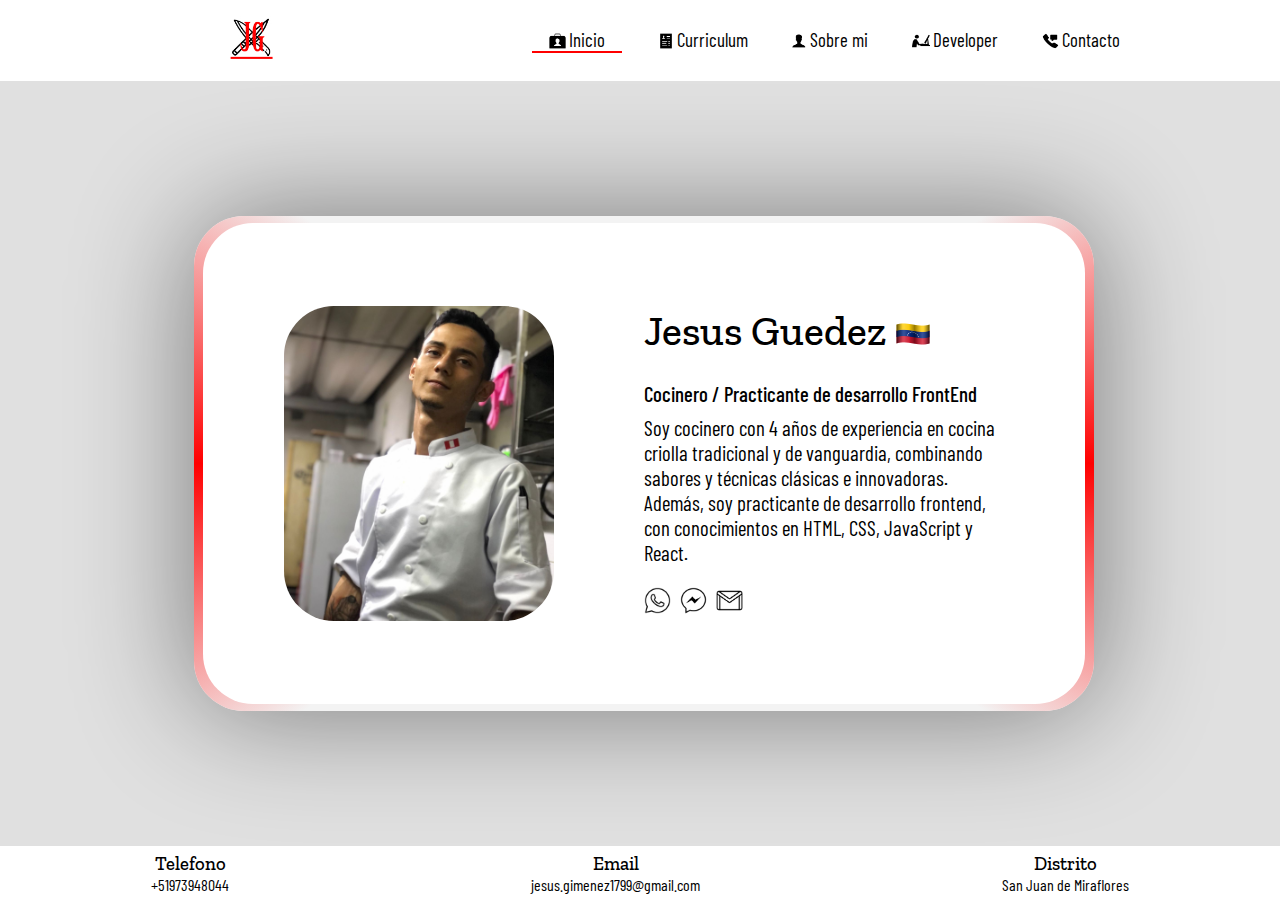
==== index.html @ e89c56f2 "primer commit" ====
<!DOCTYPE html>
<html lang="es">
<head>
    <meta charset="UTF-8">
    <meta name="viewport" content="width=device-width, initial-scale=1.0">
    <link rel="icon" href="./Images/Logo1.jpeg">
    <link rel="stylesheet" href="https://cdnjs.cloudflare.com/ajax/libs/font-awesome/6.0.0-beta3/css/all.min.css">

    <link rel="preconnect" href="https://fonts.googleapis.com">
    <link rel="preconnect" href="https://fonts.gstatic.com" crossorigin>
    <link href="https://fonts.googleapis.com/css2?family=Barlow+Condensed:ital,wght@0,100;0,200;0,300;0,400;0,500;0,600;0,700;0,800;0,900;1,100;1,200;1,300;1,400;1,500;1,600;1,700;1,800;1,900&family=Zilla+Slab:ital,wght@0,300;0,400;0,500;0,600;0,700;1,300;1,400;1,500;1,600;1,700&display=swap" rel="stylesheet">
    <link rel="preconnect" href="https://fonts.googleapis.com">
    <link rel="preconnect" href="https://fonts.gstatic.com" crossorigin>
    <link href="https://fonts.googleapis.com/css2?family=Barlow+Condensed:ital,wght@0,100;0,200;0,300;0,400;0,500;0,600;0,700;0,800;0,900;1,100;1,200;1,300;1,400;1,500;1,600;1,700;1,800;1,900&display=swap" rel="stylesheet">
    <link rel="stylesheet" href="./index.css">
    <title>Portafolio Jesus Guedez</title>
</head>

<body>
    <div class="spinnerLoading-principalContainer">
        <div class="textFuntion-containersecundary">
            <div class="secundary-spinner-global_676767">
                
            </div>
        </div>
        <div class="textLoanding-container456545">
            <h2>Cargando Datos...</h2>
        </div>
    </div>
    <section class="container-Global_11111">
    <header>
        <div class="logo-principal-header_007008009">
            <a href="./index.html"><img src="./Images/Logo1.jpeg" alt=""></a>
        </div>
        <div class="closepOpenButton_dropdonw_545848">
        <div class="dropdonw-globa-button_5454545">
        <img src="./Icons/menuHamburguesa.png" alt="" id="DropDonw-burguer_896776">
        <img src="./Icons/iconX.png" alt="" id="dropdonw-closep_008213">
        </div>
        <div class="ItemsContainerGlobal_371306">
            <a href="./index.html"><button class="btnItmesName-index_686569"><img src="./Icons/iconInicio.png" alt=""> Inicio</button></a>
            <a href="./Curriculum.html"><button class="btnItmesName-Curriculum_686569"><img src="./Icons/iconCurriculum.png" alt=""> Curriculum</button></a>
            <a href="./aboutMe.html"><button class="btnItmesName-SobreMi_686569" id="idsapan-container_5555"><img src="./Icons/iconUsuario.png" alt=""> Sobre mi</button></a>
            <a href="./Programacion.html"><button class="btnItmesName-Programacion_686569"><img src="./Icons/iconsDeveloper.png" alt=""> Developer</button></a>
            <a href="./Contact.html"><button class="btnItmesName-Contacto_686569"><img src="./Icons/iconsPhoneMenu.png" alt=""> Contacto</button></a>
        </div>
    </div>
        
    </header>
    <section class="sudHeader-main_88899912">
        
        <div class="globalIcons-background">
        <div class="imageAnimationBackground_4545456">
        <img src="./iconsBackground/iconKnife1.png" class="iconBackground" alt="">
        <img src="./iconsBackground/iconKnife2.png" class="iconBackground" alt="">
        <img src="./iconsBackground/iconPans2.png" class="iconBackground" alt="">
        <img src="./iconsBackground/iconPans3.png" class="iconBackground" alt="">
        <img src="./iconsBackground/kitchenIcon1.png" class="iconBackground" alt="">
        <img src="./iconsBackground/kitchenIcon2.png" class="iconBackground" alt="">
        <img src="./iconsBackground/pizzaIcon1.png" class="iconBackground" alt="">
        <img src="./iconsBackground/roastChickenIcon1.png" class="iconBackground" alt="">
        <img src="./iconsBackground/rollicon1.png" class="iconBackground" alt="">
        <img src="./iconsBackground/saladIcon.png" class="iconBackground" alt="">
        <img src="./iconsBackground/steakIcon.png" class="iconBackground" alt=""> 
        <img src="./iconsBackground/iconKnife1.png" class="iconBackground" alt="">
        <img src="./iconsBackground/iconKnife2.png" class="iconBackground" alt="">
        <img src="./iconsBackground/iconPans2.png" class="iconBackground" alt="">
        <img src="./iconsBackground/iconPans3.png" class="iconBackground" alt="">
        <img src="./iconsBackground/kitchenIcon1.png" class="iconBackground" alt="">
        <img src="./iconsBackground/kitchenIcon2.png" class="iconBackground" alt="">
        <img src="./iconsBackground/pizzaIcon1.png" class="iconBackground" alt="">
        <img src="./iconsBackground/roastChickenIcon1.png" class="iconBackground" alt="">
        <img src="./iconsBackground/iconPans2.png" class="iconBackground" alt="">
        <img src="./iconsBackground/roastChickenIcon1.png" class="iconBackground" alt="">
        <img src="./iconsBackground/iconPans3.png" class="iconBackground" alt="">
        <img src="./iconsBackground/iconKnife1.png" class="iconBackground" alt="">
        <img src="./iconsBackground/iconKnife2.png" class="iconBackground" alt="">
        <img src="./iconsBackground/iconPans2.png" class="iconBackground" alt="">
        <img src="./iconsBackground/iconKnife1.png" class="iconBackground" alt="">
        <img src="./iconsBackground/iconKnife2.png" class="iconBackground" alt="">
        <img src="./iconsBackground/iconPans3.png" class="iconBackground" alt="">
        <img src="./iconsBackground/kitchenIcon1.png" class="iconBackground" alt="">
        <img src="./iconsBackground/kitchenIcon2.png" class="iconBackground" alt="">
        <img src="./iconsBackground/pizzaIcon1.png" class="iconBackground" alt="">
        <img src="./iconsBackground/kitchenIcon1.png" class="iconBackground" alt="">
        <img src="./iconsBackground/kitchenIcon2.png" class="iconBackground" alt="">
        <img src="./iconsBackground/pizzaIcon1.png" class="iconBackground" alt="">
        <img src="./iconsBackground/roastChickenIcon1.png" class="iconBackground" alt="">
        <img src="./iconsBackground/rollicon1.png" class="iconBackground" alt="">
        <img src="./iconsBackground/saladIcon.png" class="iconBackground" alt="">
        <img src="./iconsBackground/steakIcon.png" class="iconBackground" alt="">
        </div>
        <div class="contentGlobal-SectionMain_548488">
            <div class="imageContent-divMain_4545848">
                <img src="./Images/ImagenDePerfil.jpeg" alt="">
            </div>
            <div class="divContent-mainContainer_4846549">
                <h2>Jesus Guedez <span class="flag_45484"><img src="./Icons/banderaDeVenezuela.png" alt=""></span></h2>
                <h4>Cocinero / Practicante de desarrollo FrontEnd</h4>
                <p>Soy cocinero con 4 años de experiencia en cocina criolla tradicional y de vanguardia, combinando sabores y técnicas clásicas e innovadoras. Además, soy practicante de desarrollo frontend, con conocimientos en HTML, CSS, JavaScript y React.</p>
                <div class="buttonsSocialNetwork-index_454844">
                    <a id="butonIndex-WhatsApp" href=""><img src="./Icons/icon-blackWhiteWhatsApp.png" alt=""></a>                   
                    <a id="butonIndex-Messenger" href=""><img src="./Icons/icon-blackWhiteMessenger.png" alt=""></a>                
                    <a id="butonIndex-Gmail" href=""><img src="./Icons/icon-blackWhiteGmail.png" alt=""></a>
                </div>
            </div>
        </div>
        
        </div>
      </section>
     
    <footer>
        <div class="container-Footer-divSuperior_9988999">
            <div class="Item-Footer-Phone_0008345">
                <h3>Telefono</h3>
                <h4>+51973948044</h4>
            </div>
            <div class="Item-Footer-Phone_0008345">
                <h3>Email</h3>
                <h4>jesus.gimenez1799@gmail.com</h4>
            </div>
            <div class="Item-Footer-Phone_0008345">
                <h3>Distrito</h3>
                <h4>San Juan de Miraflores</h4>
            </div>
        </div>
    </footer>
</section>
</body>
<script src="./Loanding.js"></script>
<script src="./index.js"></script>
</html>
---- index.css ----
:root{
    --fontSecundary: "Barlow Condensed", sans-serif;
    --fontPrincipal: "Zilla Slab", serif;
}
*{
    box-sizing: border-box;
    padding: 0;
    margin: 0;
}
.spinnerLoading-principalContainer{
    height: 100vh;
    width: 100%;
    display: flex;
    flex-direction: column;
    justify-content: center;
    align-items: center;
    gap: 3vh;
    transition: opacity 0.5s ease-in-out;
    
}
.textFuntion-containersecundary{
    height: 18vh;
    width: 18vh;
    border: 1vh solid #f3f3f3;
    border-bottom: 1vh solid #ff0000;
    border-radius: 50%;
    animation: spin 2s linear infinite ;
    display: flex;
    justify-content: center;
    align-items: center;
}
.secundary-spinner-global_676767{
    height: 80%;
    width: 80%;
    border: 1vh solid #f3f3f3;
    border-top: 1vh solid #ff0000;
    border-radius: 50%;
    animation: spin2 1s linear infinite;
}

@keyframes spin {
    0% {transform: rotate(0deg);}
    100%{transform: rotate(360deg);}
}
@keyframes spin2 {
    0% {transform: rotate(-0deg);}
    100%{transform: rotate(-360deg);}
}
.textLoanding-container456545 h2{
    font-family: var(--fontSecundary);
    font-size: 3.1vh;
    font-weight: 500;
    animation: color 2.5s linear infinite;
}
@keyframes color {
    0%{
        color: #000;
    }
    50%{
        color: #d8d8d8;
    }
    100%{
        color: #000;
    }
}
/*Header*/
.container-Global_11111{  
    width: 100%;
    opacity: 0;
    transition: opacity 1s ease-in-out;
    visibility: hidden;
    transition: opacity 1s ease-in-out, visibility 0s 1s;
    position: absolute;
}
.container-Global_11111.show{
    opacity: 1;
    visibility: visible;
    position: static;
    transition: opacity 1s ease-in-out, visibility 0s 0s;
}
body{
    height: 100%;
    width: 100%;
    display: flex;
    flex-direction: column;
    justify-content: center;
    align-items: center;
}
header{
    height: 9vh;
    width: 100%;
    display: flex;
    justify-content: space-between;
    align-items: center;
    padding-left: 25vh;
    padding-right: 10vh;
    background-color: #ffffff;
}
#DropDonw-burguer_896776{
    display: none;
    height: 4.5vh;
    width: 4.5vh;
}
#dropdonw-closep_008213{
    display: none;
    height: 4.5vh;
    width: 4.5vh;
}
#h3contentDropdonw_5555{
    display: none;
}
.logo-principal-header_007008009 img{
    height: 8vh;
}
.ItemsContainerGlobal_371306 a{
    text-decoration: none;
}
.ItemsContainerGlobal_371306{
    height: auto;
    width: 80%;
    display: flex;
    justify-content: space-around;
    align-items: center;
    gap: 4vh;
    padding-right: 5vw;
}
.ItemsContainerGlobal_371306 img{
    width: 2.1vh;
    height: 2.2vh;
    padding-top: 3px;
}
.ItemsContainerGlobal_371306 button{
    height: auto;
    width: 10vh;
    border: none;
    background-color: #fff;
    cursor: pointer;
    border-bottom: 2px solid transparent;
    transition: border-bottom 0.5s ease;
    font-family: var(--fontSecundary);
    font-size: 2.5vh;
    display: flex;
    justify-content: center;
    align-items: center;
    gap: 3px;
}
.ItemsContainerGlobal_371306 button:hover{
    border-bottom: 2px solid #ff0000;
}
a .btnItmesName-index_686569{
    border-bottom: 2px solid #ff0000;
}

.signospan_5555{
    color: #000;
}
/*body*/
.sudHeader-main_88899912{
    height: 85vh;
    width: 100%;
    display: flex;
    justify-content: center;
    align-items: center;
    background-color: #e0e0e0;
    overflow: hidden;
    position: relative;
    perspective: 500px;  
    transform-style: preserve-3d;
}
.globalIcons-background{
    height: 100%;
    width: 100vw;
    position: relative;
    display: flex;
    justify-content: center;
    align-items: center;
    gap: 0.6vw;
    padding: 0;
    
}
.iconBackground{
    height: 5vh;
    width: 5vh;
    object-fit: cover;
    position: absolute;
    animation: donwIcon 5s infinite;
    opacity: 0;
    transition: filter 0.1s ease-in-out, box-shadow 0.3s ease-in-out;
    padding: 0;
}
.iconBackground:hover {
    filter: invert(26%) sepia(88%) saturate(7282%) hue-rotate(0deg) brightness(102%) contrast(106%);
    box-shadow: 0 0 12vw #ff0000,
    0 0 12vw #ff0000,
    0 0 12vw #ff0000;
}
.iconBackground:nth-child(1) { top: 10vh; left: 10vh; animation-duration: 5s; animation-delay: 2s; }
.iconBackground:nth-child(2) { top: 15vh; left: 20vh; animation-duration: 5s; animation-delay: 4.3s; height: 5vh; width: 5vh;}
.iconBackground:nth-child(3) { top: 10vh; left: 30vh; animation-duration: 5s; animation-delay: 1.8s; height: 3vh; width: 3vh;}
.iconBackground:nth-child(4) { top: 15vh; left: 40vh; animation-duration: 6s; animation-delay: 5s; height: 4vh; width: 4vh;}
.iconBackground:nth-child(5) { top: 10vh; left: 50vh; animation-duration: 5s; animation-delay: 2s; }
.iconBackground:nth-child(6) { top: 15vh; left: 60vh; animation-duration: 7s; animation-delay: 4s; height: 3vh; width: 3vh; }
.iconBackground:nth-child(7) { top: 10vh; left: 70vh; animation-duration: 5s; animation-delay: 6s; }
.iconBackground:nth-child(8) { top: 15vh; left: 80vh; animation-duration: 6s; animation-delay: 3.5s; height: 4vh; width: 4vh;}
.iconBackground:nth-child(9) { top: 10vh; left: 90vh; animation-duration: 5s; animation-delay: 4s; }
.iconBackground:nth-child(10) { top: 15vh; left: 100vh; animation-duration: 5s; animation-delay: 4.9s; height: 5vh; width: 5vh;}
.iconBackground:nth-child(11) { top: 10vh; left: 110vh; animation-duration: 5s; animation-delay: 0s; }
.iconBackground:nth-child(12) { top: 15vh; left: 120vh; animation-duration: 7s; animation-delay: 5.5s; height: 3vh; width: 3vh;}
.iconBackground:nth-child(13) { top: 10vh; left: 130vh; animation-duration: 5s; animation-delay: 3.2s; }
.iconBackground:nth-child(14) { top: 15vh; left: 140vh; animation-duration: 7s; animation-delay: 5.2s; height: 3vh; width: 3vh;}
.iconBackground:nth-child(15) { top: 10vh; left: 150vh; animation-duration: 5s; animation-delay: 7.5s; }
.iconBackground:nth-child(16) { top: 15vh; left: 160vh; animation-duration: 6s; animation-delay: 4.3s; height: 4vh; width: 4vh;}
.iconBackground:nth-child(17) { top: 10vh; left: 170vh; animation-duration: 7s; animation-delay: 2.5s;height: 3vh; width: 3vh; }
.iconBackground:nth-child(18) { top: 15vh; left: 180vh; animation-duration: 5s; animation-delay: 1.6s; }
.iconBackground:nth-child(19) { top: 10vh; left: 190vh; animation-duration: 5s; animation-delay: 2s; }
.iconBackground:nth-child(20) { top: 20vh; left: 15vh; animation-duration: 5s; animation-delay: 5.5s; }
.iconBackground:nth-child(21) { top: 25vh; left: 25vh; animation-duration: 7s; animation-delay: 8.3s; height: 3vh; width: 3vh;}
.iconBackground:nth-child(22) { top: 20vh; left: 35vh; animation-duration: 5s; animation-delay: 9.8s; }
.iconBackground:nth-child(23) { top: 25vh; left: 45vh; animation-duration: 7s; animation-delay: 2.6s; height: 3vh; width: 3vh;}
.iconBackground:nth-child(24) { top: 20vh; left: 55vh; animation-duration: 5s; animation-delay: 3.7s; }
.iconBackground:nth-child(25) { top: 25vh; left: 65vh; animation-duration: 6s; animation-delay: 8.2s; height: 4vh; width: 4vh;}
.iconBackground:nth-child(26) { top: 20vh; left: 75vh; animation-duration: 5s; animation-delay: 3.4s; }
.iconBackground:nth-child(27) { top: 25vh; left: 85vh; animation-duration: 7s; animation-delay: 7.2s; height: 3vh; width: 3vh;}
.iconBackground:nth-child(28) { top: 20vh; left: 95vh; animation-duration: 5s; animation-delay: 2.8s; }
.iconBackground:nth-child(29) { top: 25vh; left: 105vh; animation-duration: 5s; animation-delay: 8.1s; height: 5vh; width: 5vh;}
.iconBackground:nth-child(30) { top: 20vh; left: 115vh; animation-duration: 5s; animation-delay: 3.5s; }
.iconBackground:nth-child(31) { top: 25vh; left: 125vh; animation-duration: 7s; animation-delay: 7.7s; height: 3vh; width: 3vh;}
.iconBackground:nth-child(32) { top: 20vh; left: 135vh; animation-duration: 5s; animation-delay: 6.1s; }
.iconBackground:nth-child(33) { top: 25vh; left: 145vh; animation-duration: 6s; animation-delay: 1.2s; height: 4vh; width: 4vh;}
.iconBackground:nth-child(34) { top: 20vh; left: 155vh; animation-duration: 7s; animation-delay: 2.5s; height: 3vh; width: 3vh;}
.iconBackground:nth-child(35) { top: 25vh; left: 165vh; animation-duration: 5s; animation-delay: 8.4s; height: 5vh; width: 5vh;}
.iconBackground:nth-child(36) { top: 20vh; left: 175vh; animation-duration: 7s; animation-delay: 7.6s;height: 3vh; width: 3vh;}
.iconBackground:nth-child(37) { top: 25vh; left: 185vh; animation-duration: 5s; animation-delay: 8.6s; }
.iconBackground:nth-child(38) { top: 20vh; left: 190vh; animation-duration: 6s; animation-delay: 1.3s; height: 4vh; width: 4vh;}
@keyframes donwIcon{
    0%{
        transform: translateY(0);
        opacity: 0;
    }
    50%{
        opacity: 1;
    }
    100%{
        transform: translateY(60vh);
        opacity: 0;
    }
}

.contentGlobal-SectionMain_548488 {
    position: relative;
    height: 55vh;
    width: 100vh;
    background-color: #f3f3f3;
    border-radius: 50px;
    display: flex;
    justify-content: center;
    align-items: center;
    font-size: 5vh;
    z-index: 1;
    overflow: hidden;
    box-shadow: 0 0 120px #00000077;
}

.contentGlobal-SectionMain_548488::before {
    content: '';
    position: absolute;
    top: -1;
    left: -1;
    height: 110%;
    width: 110%;
    background-image: conic-gradient(from 90deg, #ff0000, #f3f3f3, #f3f3f3,
    #f3f3f3, #f3f3f3, #ff0000,
    #f3f3f3, #f3f3f3, #f3f3f3, #f3f3f3, #ff0000);
    border-radius: 50px;
    padding: 3vh;
    z-index: -2;
    animation: rotate 5s linear infinite; 
    object-fit: cover;
}
.contentGlobal-SectionMain_548488::after{
    content: '';
    position: absolute;
    height: 97%;
    width: 98%;
    border-radius: 50px;
    background-color: #fff;
    z-index: -1;
}

@keyframes rotate {
    0% {
        transform: rotate(0deg);
    }
    100% {
        transform: rotate(360deg);
    }
}

.imageContent-divMain_4545848{
    height: 100%;
    width: 50%;
    display: flex;
    justify-content: center;
    align-items: center;
}
.imageContent-divMain_4545848 img{
    height: 35vh;
    width: 30vh;
    object-fit: cover;
    border-radius: 50px;
}
.divContent-mainContainer_4846549{
    height: 100%;
    width: 50%;
    display: flex;
    flex-direction: column;
    justify-content: center;
    align-items: flex-start;
    gap: 1vh;
    padding-top: 1vh;
}
.divContent-mainContainer_4846549 h2{
    height: 5vh;
    width: 32vh;
    display: flex;
    justify-content: flex-start;
    align-items: center;
    font-size: 2.6rem;
    font-family: var(--fontPrincipal);
    font-weight: 500;
    gap: 1vh;
}
.flag_45484{
   padding-top: 1.6vh;
}
.divContent-mainContainer_4846549 h4{
    font-size: 1.3rem;
    font-family: var(--fontSecundary);
    font-weight: 500;
    padding-top: 2vh;
}
.divContent-mainContainer_4846549 p{
    width: 80%;
    font-size: 1.3rem;
    font-family: var(--fontSecundary);
    font-weight: 400;
}
.buttonsSocialNetwork-index_454844{
    height: 6vh;
    width: 12vh;
    display: flex;
    justify-content: flex-start;
    align-items: center;
    gap: 1vh;
    
}
.buttonsSocialNetwork-index_454844 a{
    width: 3vh;
    height: 3vh;
    text-decoration: none;
    color: #000;
    display: flex;
    justify-content: center;
    align-items: center;
    border-radius: 20px;
    transition: 0.8s ease-in-out;
    
}
.buttonsSocialNetwork-index_454844 a img{
    height: 3vh;
    width: 3vh;
}

.buttonsSocialNetwork-index_454844 h3{
    font-size: 1.2rem;
    font-family: var(--fontSecundary);
    font-weight: 400;
    
}
.buttonsSocialNetwork-index_454844 img{
    height: 2.2vh;
    width: 2.2vh;
}
.containerIconUp1{
    height: 3vh;
    width: 5vh;
    display: flex;
    justify-content: center;
    align-items: center;
}
.spanIconUp_1{
    height: 100%;
    width: 100%;
    display: flex;
    align-items: center;
   
}
.containerIconUp2{
    height: 3vh;
    width: 5vh;
    display: flex;
    justify-content: center;
    align-items: center;
}
.spanIconUp_2{
    height: 100%;
    width: 100%;
    display: flex;
    align-items: center;
}
.containerIconUp3{
    height: 3vh;
    width: 5vh;
    display: flex;
    justify-content: center;
    align-items: center;
    
}
.spanIconUp_3{
    height: 100%;
    width: 100%;
    display: flex;
    align-items: center;
}
/*Footer*/
footer{
    height: 5vh;
    width: 100%;
    background-color: #fff;
    display: flex;
    justify-content: center;
    align-items: center;
    padding-top: 1vh; 
}
.container-Footer-divSuperior_9988999{
    height: 65%;
    width: 100%;
    display: flex;
    justify-content: space-around;
    align-items: center;
    text-align: center;
    
}
.Item-Footer-Phone_0008345 h3{
    font-family: var(--fontPrincipal);
    font-weight: 500;
}
.Item-Footer-Phone_0008345 h4{
    font-family: var(--fontSecundary);
    font-weight: 400;
}
.container-Footer-lowerDiv{
    height: 22%;
    width: 100%;
    display: flex;
    justify-content: center;
    align-items: flex-end;
}
.DIvision-containers_545645421212{
    width: 100%;
    display: flex;
    justify-content: center;
    align-items: center;

}
.DIvision-containers_545645421212 hr{
    width: 75%;
}

@media (max-width: 1540px){
    .logo-principal-header_007008009 img{
        height: 6.7vh;
    }
    .ItemsContainerGlobal_371306 button{
        font-size: 2.3vh;
    }
    .ItemsContainerGlobal_371306 img{
        width: 2.0vh;
        height: 2.1vh;
        padding-top: 0.3vh;
    }
}
@media (max-width: 1350px){
    .logo-principal-header_007008009 img{
        height: 6.0vh;
    }
    .ItemsContainerGlobal_371306 button{
        font-size: 2.1vh;
    }
    .ItemsContainerGlobal_371306 img{
        width: 1.9vh;
        height: 2.0vh;
        padding-top: 0.3vh;
    }
}
@media (max-width: 1150px){
    header{
        padding-left: 14vh;
    }
}
@media (max-width: 1050px){
    
    .logo-principal-header_007008009 img{
        height: 6.5vh;
    }
    .closepOpenButton_dropdonw_545848{
        height: 35vh;
        width: 28vh;
        display: flex;
        flex-direction: column;
        align-items: end;
        justify-content: flex-end;
        z-index: 10;
        position: relative;
        top: 15vh;
    }
    .ItemsContainerGlobal_371306{
        height: 100%;
        width: 100%;
        padding: 0;
        gap: 0;
        display: none;
        flex-direction: column;
        align-items: center;
        position: relative;
        top: 1vh;
        z-index: 1;
    }
    .ItemsContainerGlobal_371306 a{
        width: 100%;
        height: 100%;
    }
    .ItemsContainerGlobal_371306 button{
        font-size: 2vh;
        height: 100%;
        width: 100%;
        background-color:#eeeeee;
        display: flex;
        justify-content: flex-start;
        padding-left: 1.5vh;
        align-items: center;
        border-bottom: 1.5px solid #d1d1d1;
        transition: border-left 0.1s ease-in-out,
        transform 0.2s ease-in-out;
        
    }
    .ItemsContainerGlobal_371306 button:hover {
        background-color: #fcfcfc;
        border-left: 5px solid #ff0000;
        border-bottom: 0;
        box-shadow: 0 0 120px #00000071;
    }
    .dropdonw-globa-button_5454545{
        display: flex;
        position: relative;
        bottom: 30vh;
        width: 28vh;
        height: 5vh;
        display: flex;
        justify-content: end;
        align-items: center;
    }
    #DropDonw-burguer_896776{
        display: flex;
        height: 3.5vh;
        width: 3.5vh;
        cursor: pointer;
        position: relative;
        transform: scale(1);
        transition: transform 0.3s ease-in-out;
    }
    #DropDonw-burguer_896776:hover{
        transform: scale(1.05);
    }
    #dropdonw-closep_008213{
        display: none;
        height: 3.5vh;
        width: 3.5vh;
        cursor: pointer;
        position: relative;
        top: 31vh;
        transform: scale(1);
        transition: transform 0.3s ease-in-out;
    }
    #dropdonw-closep_008213:hover{
        transform: scale(1.05);
    }
    .iconchoteAndContext_4848{
        height: 100%;
        width: 60%;
        display: flex;
        justify-content: flex-end;
        align-items: center;
        gap: 5px;
    }
    #h3contentDropdonw_5555{
        display: flex;
        position: relative;
        font-family: var(--fontSecundary);
        font-weight: 400;
    }
    #coheteIcon_785484{
        height: 2vh;
        width: 2vh;
    }
    a .btnItmesName-index_686569{
        background-color: #fcfcfc;
        border-left: 5px solid #ff0000;
    }
    .contentGlobal-SectionMain_548488{
        height: 45vh;
        width: 85vh;
    }
    .imageContent-divMain_4545848 img{
        height: 30vh;
        width: 25vh;
    }
    .divContent-mainContainer_4846549 h2{
        font-size: 2.5rem;
    }
    .divContent-mainContainer_4846549 h4{
        font-size: 1.2rem;
    }
    .divContent-mainContainer_4846549 p{
        font-size: 1rem;
    }
    footer{
        width: 100%;
        height: 5vh;
        display: flex;
        flex-direction: column;
        justify-content: center;
        align-items: center;
    }
    .container-Footer-divSuperior_9988999{
        width: 90%;
    }
    .Item-Footer-Phone_0008345 h3{
        font-size: 1.1rem;
    }
    .Item-Footer-Phone_0008345 h4{
        font-size: 1rem;
    }
}
@media(max-width: 870px){
    header{
        padding-left: 10vh;
    }
    .contentGlobal-SectionMain_548488{
        height: 40vh;
        width: 75vh;
    }
    .imageContent-divMain_4545848 img{
        height: 28vh;
        width: 23vh;
    }
    .divContent-mainContainer_4846549 h2{
        font-size: 2.4rem;
    }
    .divContent-mainContainer_4846549 h4{
        font-size: 1.1rem;
        padding: 0;
    }
    .divContent-mainContainer_4846549 p{
        font-size: 1rem;
    }
    .buttonsSocialNetwork-index_454844 a img{
        height: 2.8vh;
        width: 2.8vh;
    }
    footer{
        width: 100%;
        height: 9vh;
        display: flex;
        flex-direction: column;
        justify-content: center;
        align-items: center;
    }
    .container-Footer-divSuperior_9988999{
        width: 90%;
    }
    .Item-Footer-Phone_0008345 h3{
        font-size: 1.1rem;
    }
    .Item-Footer-Phone_0008345 h4{
        font-size: 1rem;
    }
}
@media(max-width: 770px){
    .contentGlobal-SectionMain_548488{
        height: 50vh;
        width: 65vh;
        gap: 1px;
    }
    .imageContent-divMain_4545848 img{
        height: 40vh;
        width: 30vh;
        border-radius: 10px;
    }
    .divContent-mainContainer_4846549{
        height: 100%;
        width: 40%;
        display: flex;
        flex-direction: column;
        justify-content: center;
        align-items: flex-start;
    }
    .divContent-mainContainer_4846549 h2{
        font-size: 2.1rem;
    }
    .divContent-mainContainer_4846549 h4{
        font-size: 1.1rem;
        padding: 0;
    }
    .divContent-mainContainer_4846549 p{
        font-size: 1rem;
    }
    .buttonsSocialNetwork-index_454844 a img{
        height: 2.5vh;
        width: 2.5vh;
    }
    .buttonsSocialNetwork-index_454844{
        height: 3vh;
    }
    .divContent-mainContainer_4846549{
        gap: 1vh;
    }
    footer{
        width: 100%;
        height: 5vh;
        display: flex;
        flex-direction: column;
        justify-content: center;
        align-items: center;
    }
    .container-Footer-divSuperior_9988999{
        width: 90%;
        gap: 2vh;
    }
    .Item-Footer-Phone_0008345 h3{
        font-size: 1rem;
    }
    .Item-Footer-Phone_0008345 h4{
        font-size: 0.9rem;
        
    }
}
@media(max-width: 670px){
    .contentGlobal-SectionMain_548488{
        height: 75vh;
        width: 50vh;
        gap: 1px;
        z-index: 1;
        flex-direction: column;
        justify-content: center;
        align-items: center;
    }
    .contentGlobal-SectionMain_548488::before {
        content: '';
        position: absolute;
        top: -1;
        left: -1;
        height: 110%;
        width: 165%;
        background-image: conic-gradient(from 90deg, #ff0000, #f3f3f3, #f3f3f3,
        #f3f3f3, #f3f3f3, #ff0000,
        #f3f3f3, #f3f3f3, #f3f3f3, #f3f3f3, #ff0000);
        border-radius: 50px;
        padding: 3vh;
        z-index: -2;
        animation: rotate 5s linear infinite; 
        object-fit: cover;
    }
    .contentGlobal-SectionMain_548488::after{
        content: '';
        position: absolute;
        height: 97%;
        width: 96%;
        border-radius: 50px;
        background-color: #fff;
        z-index: -1;
    }
    .imageContent-divMain_4545848{
        height: 56%;
    }
    .imageContent-divMain_4545848 img{
        border-radius: 30px;
    }
    .divContent-mainContainer_4846549{
        height: 30%;
        width: 60%;
        display: flex;
        flex-direction: column;
        justify-content: center;
        align-items: flex-start;
    }
    .divContent-mainContainer_4846549 p{
        width: 100%;
    }
}
@media(max-width: 550px){
    .contentGlobal-SectionMain_548488{
        height: 70vh;
        width: 45vh;
    }
    .imageContent-divMain_4545848 img{
        border-radius: 30px;
        height: 37vh;
    }
    .divContent-mainContainer_4846549 h2{
        font-size: 1.9rem;
    }
    .divContent-mainContainer_4846549 h4{
        font-size: 1rem;
        padding: 0;
    }
    .divContent-mainContainer_4846549 p{
        font-size: 0.9rem;
    }
    .buttonsSocialNetwork-index_454844{
        width: 90%;
        justify-content: center;
        padding-top: 1vh;
    }
    .buttonsSocialNetwork-index_454844 a img{
        height: 2.7vh;
        width: 2.7vh;
    }
    .divContent-mainContainer_4846549{
        gap: 0.6vh;
    }
}
@media(max-width: 475px){
    header{
        padding: 0;
        justify-content: space-evenly;
    }
    .imageContent-divMain_4545848{
        height: 52%;
    }
    .imageContent-divMain_4545848 img{
        border-radius: 30px;
        height: 32vh;
    }
    .divContent-mainContainer_4846549{
        height: 35%;
        align-items: flex-start;
        gap: 0.2vh;
        padding: 0;
    }
    .divContent-mainContainer_4846549 h2{
        font-size: 3vh;
        gap: 0.5vh;
        
    }
    .divContent-mainContainer_4846549 h4{
        font-size: 1.8vh;
        padding: 0;
        
    }
    .divContent-mainContainer_4846549 p{
        font-size: 1.5vh;
        padding-top: 0.3vh;
       
    }
    .buttonsSocialNetwork-index_454844{
        width: 90%;
        height: 100%;
        justify-content: center;
        padding-top: 1vh;
    }
    .buttonsSocialNetwork-index_454844 a img{
        height: 2.7vh;
        width: 2.7vh;
    }
    .flag_45484{
        padding-top: 1.5vh;
    }
    .flag_45484 img{
        height: 3vh;
        width: 3vh;
        align-items: center;
    }
    .contentGlobal-SectionMain_548488{
        height: 65vh;
        width: 38vh;
        gap: 1px;
        z-index: 1;
        flex-direction: column;
        justify-content: center;
        align-items: center;
    }
    .contentGlobal-SectionMain_548488::before {
        content: '';
        position: absolute;
        top: -1;
        left: -1;
        height: 110%;
        width: 185%;
        background-image: conic-gradient(from 90deg, #ff0000, #f3f3f3, #f3f3f3,
        #f3f3f3, #f3f3f3, #ff0000,
        #f3f3f3, #f3f3f3, #f3f3f3, #f3f3f3, #ff0000);
        border-radius: 50px;
        padding: 3vh;
        z-index: -2;
        animation: rotate 5s linear infinite; 
        object-fit: cover;
    }
    .contentGlobal-SectionMain_548488::after{
        content: '';
        position: absolute;
        height: 97%;
        width: 96%;
        border-radius: 50px;
        background-color: #fff;
        z-index: -1;
    }
    footer{
        width: 100%;
        height: 5vh;
        display: flex;
        flex-direction: column;
        justify-content: center;
        align-items: center;
    }
    .container-Footer-divSuperior_9988999{
        width: 90%;
        gap: 2vh;
    }
    .Item-Footer-Phone_0008345 h3{
        font-size: 0.8rem;
    }
    .Item-Footer-Phone_0008345 h4{
        font-size: 0.6rem;
        
    }
}
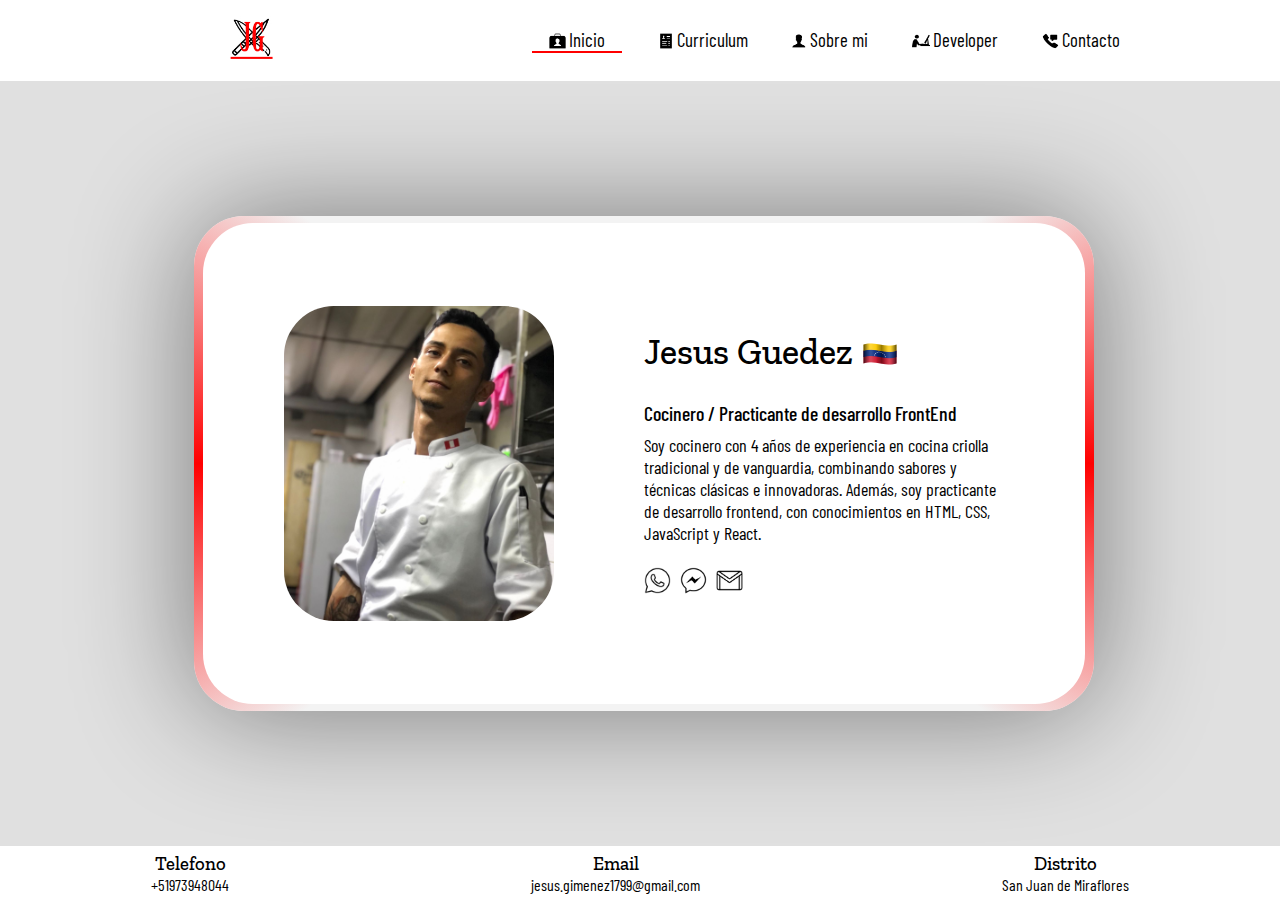
==== commit 5eb7c8f0: "9no commit interaccion botons" ====
--- a/index.html
+++ b/index.html
@@ -99,9 +99,9 @@
                 <h4>Cocinero / Practicante de desarrollo FrontEnd</h4>
                 <p>Soy cocinero con 4 años de experiencia en cocina criolla tradicional y de vanguardia, combinando sabores y técnicas clásicas e innovadoras. Además, soy practicante de desarrollo frontend, con conocimientos en HTML, CSS, JavaScript y React.</p>
                 <div class="buttonsSocialNetwork-index_454844">
-                    <a id="butonIndex-WhatsApp" href=""><img src="./Icons/icon-blackWhiteWhatsApp.png" alt=""></a>                   
-                    <a id="butonIndex-Messenger" href=""><img src="./Icons/icon-blackWhiteMessenger.png" alt=""></a>                
-                    <a id="butonIndex-Gmail" href=""><img src="./Icons/icon-blackWhiteGmail.png" alt=""></a>
+                    <a id="butonIndex-WhatsApp" href="https://wa.me/51973948044" target="_blank"><img src="./Icons/icon-blackWhiteWhatsApp.png" alt=""></a>                   
+                    <a id="butonIndex-Messenger" href="https://www.messenger.com/t/8865443180166654/" target="_blank"><img src="./Icons/icon-blackWhiteMessenger.png" alt=""></a>                
+                    <a id="butonIndex-Gmail" href="https://mail.google.com/mail/?view=cm&fs=1&to=jesus.gimenez1799@gmail.com" target="_blank"><img src="./Icons/icon-blackWhiteGmail.png" alt=""></a>
                 </div>
             </div>
         </div>
--- a/index.css
+++ b/index.css
@@ -105,9 +105,6 @@
     display: none;
     height: 4.5vh;
     width: 4.5vh;
-}
-#h3contentDropdonw_5555{
-    display: none;
 }
 .logo-principal-header_007008009 img{
     height: 8vh;
@@ -157,7 +154,7 @@
 /*body*/
 .sudHeader-main_88899912{
     height: 85vh;
-    width: 100%;
+    width: 100vw;
     display: flex;
     justify-content: center;
     align-items: center;
@@ -467,7 +464,7 @@
     width: 75%;
 }
 
-@media (max-width: 1540px){
+@media screen and (max-width: 1540px){
     .logo-principal-header_007008009 img{
         height: 6.7vh;
     }
@@ -479,8 +476,23 @@
         height: 2.1vh;
         padding-top: 0.3vh;
     }
-}
-@media (max-width: 1350px){
+    .iconBackground{
+        display: none;
+    }
+}
+@media screen and (max-height: 900px){
+    .divContent-mainContainer_4846549 h2{
+        font-size: 4vh;
+    }
+    .divContent-mainContainer_4846549 h4{
+        font-size: 2.2vh;
+    }
+    .divContent-mainContainer_4846549 p{
+        font-size: 2vh;
+    }
+}
+
+@media screen and (max-width: 1350px){
     .logo-principal-header_007008009 img{
         height: 6.0vh;
     }
@@ -493,12 +505,12 @@
         padding-top: 0.3vh;
     }
 }
-@media (max-width: 1150px){
+@media screen and (max-width: 1150px){
     header{
         padding-left: 14vh;
     }
 }
-@media (max-width: 1050px){
+@media screen and (max-width: 1050px){
     
     .logo-principal-header_007008009 img{
         height: 6.5vh;
@@ -593,16 +605,6 @@
         align-items: center;
         gap: 5px;
     }
-    #h3contentDropdonw_5555{
-        display: flex;
-        position: relative;
-        font-family: var(--fontSecundary);
-        font-weight: 400;
-    }
-    #coheteIcon_785484{
-        height: 2vh;
-        width: 2vh;
-    }
     a .btnItmesName-index_686569{
         background-color: #fcfcfc;
         border-left: 5px solid #ff0000;
@@ -642,7 +644,7 @@
         font-size: 1rem;
     }
 }
-@media(max-width: 870px){
+@media screen and (max-width: 870px){
     header{
         padding-left: 10vh;
     }
@@ -686,7 +688,7 @@
         font-size: 1rem;
     }
 }
-@media(max-width: 770px){
+@media screen and(max-width: 770px){
     .contentGlobal-SectionMain_548488{
         height: 50vh;
         width: 65vh;
@@ -745,7 +747,7 @@
         
     }
 }
-@media(max-width: 670px){
+@media screen and (max-width: 670px){
     .contentGlobal-SectionMain_548488{
         height: 75vh;
         width: 50vh;
@@ -785,6 +787,8 @@
     }
     .imageContent-divMain_4545848 img{
         border-radius: 30px;
+        height: 36vh;
+        width: 30vh;
     }
     .divContent-mainContainer_4846549{
         height: 30%;
@@ -797,8 +801,11 @@
     .divContent-mainContainer_4846549 p{
         width: 100%;
     }
-}
-@media(max-width: 550px){
+    footer{
+        height: 4vh;
+    }
+}
+@media screen and (max-width: 550px){
     .contentGlobal-SectionMain_548488{
         height: 70vh;
         width: 45vh;
@@ -830,7 +837,7 @@
         gap: 0.6vh;
     }
 }
-@media(max-width: 475px){
+@media screen and (max-width: 475px){
     header{
         padding: 0;
         justify-content: space-evenly;
@@ -843,14 +850,14 @@
         height: 32vh;
     }
     .divContent-mainContainer_4846549{
-        height: 35%;
+        height: 38%;
         align-items: flex-start;
         gap: 0.2vh;
         padding: 0;
     }
     .divContent-mainContainer_4846549 h2{
         font-size: 3vh;
-        gap: 0.5vh;
+        gap: 0.1vh;
         
     }
     .divContent-mainContainer_4846549 h4{
@@ -870,8 +877,8 @@
         padding-top: 1vh;
     }
     .buttonsSocialNetwork-index_454844 a img{
-        height: 2.7vh;
-        width: 2.7vh;
+        height: 2.8vh;
+        width: 2.8vh;
     }
     .flag_45484{
         padding-top: 1.5vh;
@@ -934,4 +941,4 @@
         font-size: 0.6rem;
         
     }
-}+    }
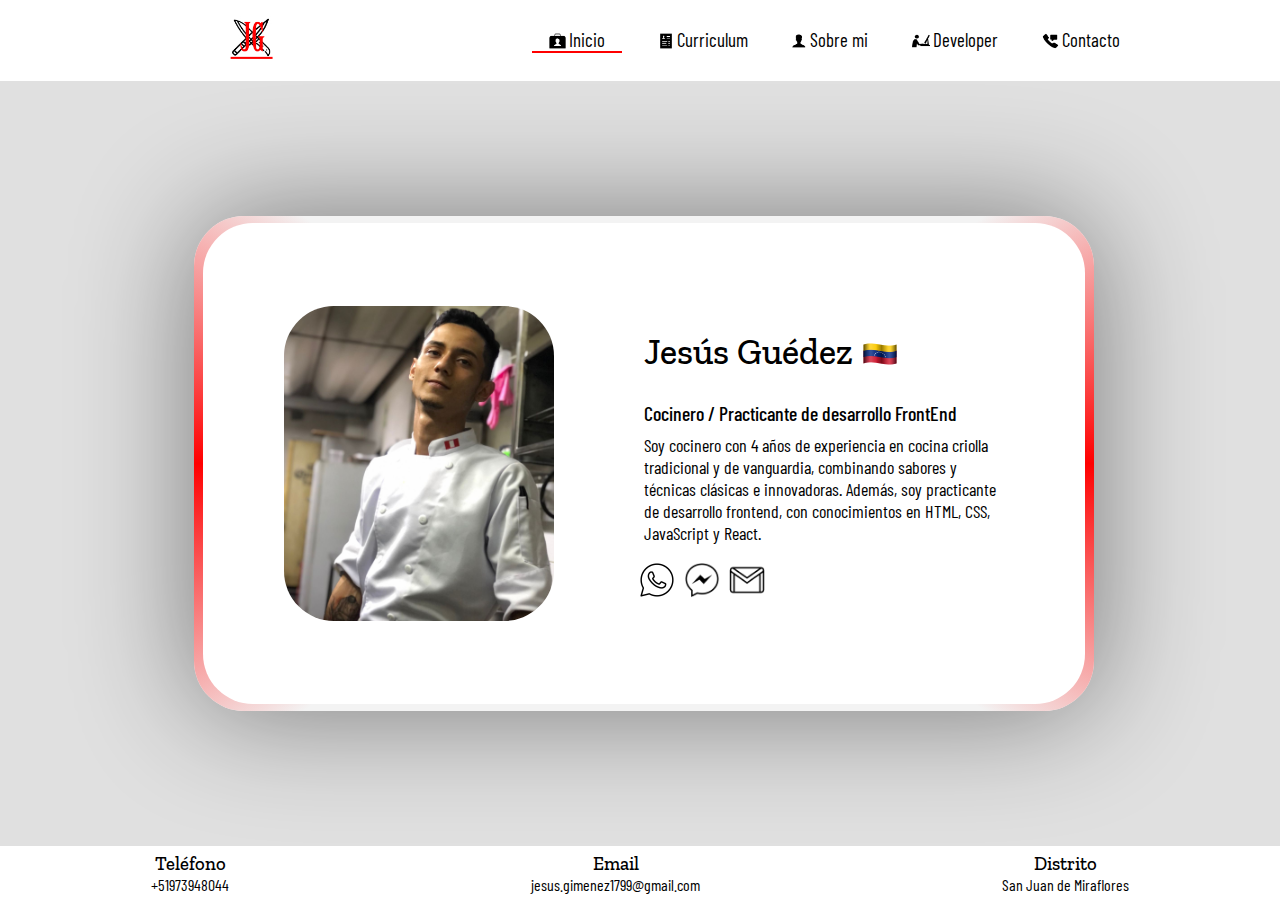
==== commit 64cfe033: "13vo commit" ====
--- a/index.html
+++ b/index.html
@@ -95,7 +95,7 @@
                 <img src="./Images/ImagenDePerfil.jpeg" alt="">
             </div>
             <div class="divContent-mainContainer_4846549">
-                <h2>Jesus Guedez <span class="flag_45484"><img src="./Icons/banderaDeVenezuela.png" alt=""></span></h2>
+                <h2>Jesús Guédez <span class="flag_45484"><img src="./Icons/banderaDeVenezuela.png" alt=""></span></h2>
                 <h4>Cocinero / Practicante de desarrollo FrontEnd</h4>
                 <p>Soy cocinero con 4 años de experiencia en cocina criolla tradicional y de vanguardia, combinando sabores y técnicas clásicas e innovadoras. Además, soy practicante de desarrollo frontend, con conocimientos en HTML, CSS, JavaScript y React.</p>
                 <div class="buttonsSocialNetwork-index_454844">
@@ -112,7 +112,7 @@
     <footer>
         <div class="container-Footer-divSuperior_9988999">
             <div class="Item-Footer-Phone_0008345">
-                <h3>Telefono</h3>
+                <h3>Teléfono</h3>
                 <h4>+51973948044</h4>
             </div>
             <div class="Item-Footer-Phone_0008345">
--- a/index.css
+++ b/index.css
@@ -111,6 +111,7 @@
 }
 .ItemsContainerGlobal_371306 a{
     text-decoration: none;
+    width: auto;
 }
 .ItemsContainerGlobal_371306{
     height: auto;
@@ -348,7 +349,7 @@
     display: flex;
     justify-content: flex-start;
     align-items: center;
-    gap: 1vh;
+    gap: 2vh;
     
 }
 .buttonsSocialNetwork-index_454844 a{
@@ -364,8 +365,8 @@
     
 }
 .buttonsSocialNetwork-index_454844 a img{
-    height: 3vh;
-    width: 3vh;
+    height: 4vh;
+    width: 4vh;
 }
 
 .buttonsSocialNetwork-index_454844 h3{
@@ -597,14 +598,6 @@
     #dropdonw-closep_008213:hover{
         transform: scale(1.05);
     }
-    .iconchoteAndContext_4848{
-        height: 100%;
-        width: 60%;
-        display: flex;
-        justify-content: flex-end;
-        align-items: center;
-        gap: 5px;
-    }
     a .btnItmesName-index_686569{
         background-color: #fcfcfc;
         border-left: 5px solid #ff0000;
@@ -667,8 +660,8 @@
         font-size: 1rem;
     }
     .buttonsSocialNetwork-index_454844 a img{
-        height: 2.8vh;
-        width: 2.8vh;
+        height: 3.5vh;
+        width: 3.5vh;
     }
     footer{
         width: 100%;
@@ -748,6 +741,13 @@
     }
 }
 @media screen and (max-width: 670px){
+    
+    .buttonsSocialNetwork-index_454844{
+        gap: 1.5vh;
+        width: 100%;
+        justify-content: center;
+
+    }
     .contentGlobal-SectionMain_548488{
         height: 75vh;
         width: 50vh;
@@ -797,6 +797,7 @@
         flex-direction: column;
         justify-content: center;
         align-items: flex-start;
+        padding-top: 0;
     }
     .divContent-mainContainer_4846549 p{
         width: 100%;
@@ -830,8 +831,8 @@
         padding-top: 1vh;
     }
     .buttonsSocialNetwork-index_454844 a img{
-        height: 2.7vh;
-        width: 2.7vh;
+        height: 3.5vh;
+        width: 3.5vh;
     }
     .divContent-mainContainer_4846549{
         gap: 0.6vh;
@@ -874,11 +875,11 @@
         width: 90%;
         height: 100%;
         justify-content: center;
-        padding-top: 1vh;
+        padding-top: 1.5vh;
     }
     .buttonsSocialNetwork-index_454844 a img{
-        height: 2.8vh;
-        width: 2.8vh;
+        height: 3.2vh;
+        width: 3.2vh;
     }
     .flag_45484{
         padding-top: 1.5vh;
